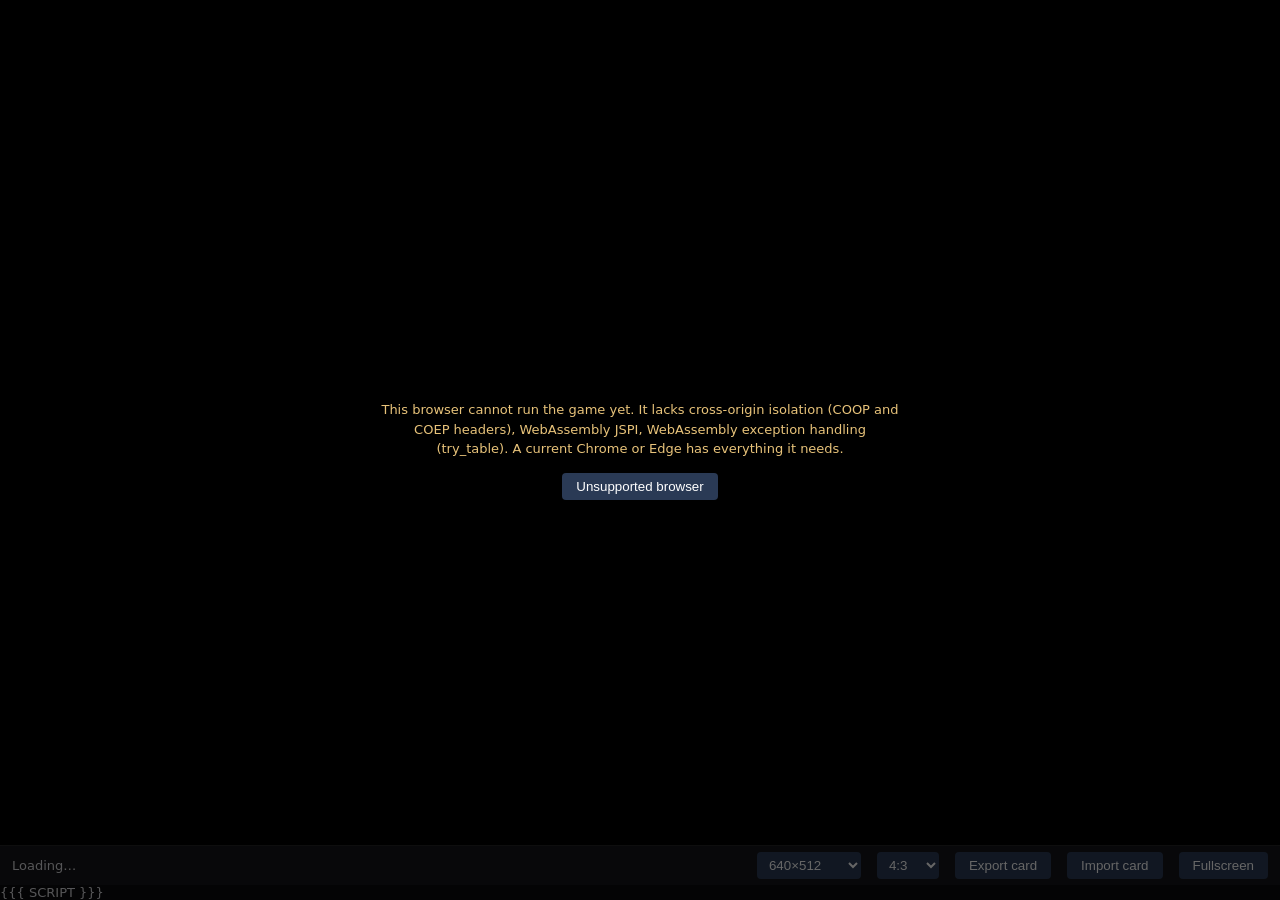
==== web/shell.html @ e66a5173 "Bring up Devil May Cry: gameplay, GPU/VU AOT speed, web build, tooling Runtime fixes found while por" ====
<!doctype html>
<html lang="en">
<head>
<meta charset="utf-8">
<meta name="viewport" content="width=device-width, initial-scale=1, maximum-scale=1, user-scalable=no, viewport-fit=cover">
<title>ps2-web-recomp</title>
<style>
  :root { color-scheme: dark; }
  html, body { margin: 0; height: 100%; background: #0b0b0d; color: #d8d8dc; font: 13px system-ui, sans-serif; }
  body { display: flex; flex-direction: column; }
  #stage { flex: 1; display: flex; align-items: center; justify-content: center; min-height: 0; }
  canvas { width: 100%; height: 100%; display: block; background: #000; }
  #bar { display: flex; gap: 16px; align-items: center; padding: 6px 12px; background: #141418; border-top: 1px solid #222; }
  #status { flex: 1; white-space: nowrap; overflow: hidden; text-overflow: ellipsis; }
  #stats { font-variant-numeric: tabular-nums; color: #9ad; }
  select { background: #2a3a55; color: #fff; border: 0; padding: 5px 8px; border-radius: 4px; }
  button { background: #2a3a55; color: #fff; border: 0; padding: 6px 14px; border-radius: 4px; cursor: pointer; }
  #overlay { position: fixed; inset: 0; display: flex; align-items: center; justify-content: center; background: rgba(0,0,0,.6); padding: 16px; }
  #panel { display: flex; flex-direction: column; align-items: center; gap: 14px; max-width: 520px; text-align: center; }
  #help { margin: 0; line-height: 1.5; color: #e8c37a; }
  .controls { display: none; }
  body.touch { overscroll-behavior: none; touch-action: none; -webkit-user-select: none; user-select: none; }
  body.touch #stage { flex: none; width: 100%; aspect-ratio: 4 / 3; max-height: 60vh; }
  body.touch.wide #stage { aspect-ratio: 16 / 9; }
  body.touch .controls {
    flex: 1; display: grid; grid-template-columns: 1fr 1fr; grid-template-areas: "mid mid" "left right";
    gap: 10px 8px; align-content: center; padding: 8px 12px calc(8px + env(safe-area-inset-bottom));
    touch-action: none; -webkit-touch-callout: none; -webkit-tap-highlight-color: transparent;
    --ctl: #1d2433; --ctl-on: #4a6aa5; --ctl-line: #34405a; --ctl-text: #dfe6f3;
  }
  .cluster { display: flex; flex-direction: column; align-items: center; gap: 12px; }
  .cluster.left { grid-area: left; } .cluster.right { grid-area: right; }
  .cluster.mid { grid-area: mid; flex-direction: row; gap: 10px; justify-self: center; }
  .shoulders { display: flex; gap: 8px; width: 100%; max-width: 160px; }
  .ctl {
    display: flex; align-items: center; justify-content: center; color: var(--ctl-text);
    background: var(--ctl); border: 1px solid var(--ctl-line); font-weight: 600;
  }
  .ctl.on, .dpad span.on { background: var(--ctl-on); }
  .shoulder { flex: 1; height: 38px; border-radius: 12px 12px 6px 6px; }
  .small { padding: 0 12px; height: 30px; border-radius: 15px; font-size: 12px; font-weight: 500; }
  .face { display: grid; grid-template-columns: repeat(3, 50px); grid-template-rows: repeat(3, 50px); }
  .face .ctl { border-radius: 50%; font-size: 20px; }
  .face .tri { grid-area: 1 / 2; } .face .sq { grid-area: 2 / 1; }
  .face .ci { grid-area: 2 / 3; } .face .cr { grid-area: 3 / 2; }
  .dpad { width: 120px; height: 120px; display: grid; grid-template-columns: repeat(3, 40px); grid-template-rows: repeat(3, 40px); }
  .dpad span {
    display: flex; align-items: center; justify-content: center; font-size: 14px;
    color: var(--ctl-text); background: var(--ctl); border: 1px solid var(--ctl-line);
  }
  .dpad .up { grid-area: 1 / 2; border-radius: 8px 8px 0 0; } .dpad .down { grid-area: 3 / 2; border-radius: 0 0 8px 8px; }
  .dpad .left { grid-area: 2 / 1; border-radius: 8px 0 0 8px; } .dpad .right { grid-area: 2 / 3; border-radius: 0 8px 8px 0; }
  .dpad .hub { grid-area: 2 / 2; }
  .stick { position: relative; width: 120px; height: 120px; border-radius: 50%; background: var(--ctl); border: 1px solid var(--ctl-line); }
  .knob {
    position: absolute; left: 50%; top: 50%; width: 52px; height: 52px; margin: -26px 0 0 -26px;
    border-radius: 50%; background: var(--ctl-on); border: 1px solid var(--ctl-line);
  }
  body.touch.hide-controls .controls { display: none; }
  #exit-fullscreen {
    display: none; position: fixed; z-index: 3; top: calc(8px + env(safe-area-inset-top)); right: calc(8px + env(safe-area-inset-right));
    padding: 4px 10px; font-size: 12px; background: rgba(255, 255, 255, 0.15); opacity: 0.4;
  }
  #exit-fullscreen:hover { opacity: 0.9; }
  body.fullscreen { background: #000; }
  body.fullscreen #bar { display: none; }
  body.fullscreen #exit-fullscreen { display: block; }
  @media (orientation: landscape) {
    body.touch #stage { flex: 1; aspect-ratio: auto; max-height: none; }
    body.touch .controls { position: fixed; inset: 0; display: block; padding: 0; pointer-events: none; z-index: 1;
      --ctl: rgba(255, 255, 255, 0.12); --ctl-on: rgba(255, 255, 255, 0.45); --ctl-line: rgba(255, 255, 255, 0.28); --ctl-text: #fff; }
    body.touch .cluster { position: absolute; top: 8px; bottom: 40px; justify-content: space-between; pointer-events: auto; opacity: 0.75; }
    body.touch .cluster.left { left: calc(10px + env(safe-area-inset-left)); }
    body.touch .cluster.right { right: calc(10px + env(safe-area-inset-right)); }
    body.touch .cluster.mid { top: auto; bottom: 40px; left: 50%; transform: translateX(-50%); }
    body.touch .dpad { width: 105px; height: 105px; grid-template-columns: repeat(3, 35px); grid-template-rows: repeat(3, 35px); }
    body.touch .stick { width: 105px; height: 105px; }
    body.touch .face { grid-template-columns: repeat(3, 44px); grid-template-rows: repeat(3, 44px); }
    body.fullscreen.touch .cluster { bottom: calc(8px + env(safe-area-inset-bottom)); }
    body.fullscreen.touch .cluster.mid { bottom: calc(8px + env(safe-area-inset-bottom)); }
  }
</style>
</head>
<body>
<div id="stage"><canvas id="canvas" tabindex="0"></canvas></div>
<div id="touch" class="controls" aria-hidden="true">
  <div class="cluster left">
    <div class="shoulders"><div class="ctl shoulder" data-btn="256">L2</div><div class="ctl shoulder" data-btn="1024">L1</div></div>
    <div class="dpad" data-dpad>
      <span class="up" data-dir="16">▲</span><span class="left" data-dir="128">◀</span><span class="hub"></span>
      <span class="right" data-dir="32">▶</span><span class="down" data-dir="64">▼</span>
    </div>
    <div class="stick" data-stick><div class="knob" id="knob"></div></div>
  </div>
  <div class="cluster mid">
    <div class="ctl small" data-btn="1">Select</div>
    <div class="ctl small" data-btn="8">Start</div>
  </div>
  <div class="cluster right">
    <div class="shoulders"><div class="ctl shoulder" data-btn="2048">R1</div><div class="ctl shoulder" data-btn="512">R2</div></div>
    <div class="face">
      <div class="ctl tri" data-btn="4096">△</div>
      <div class="ctl sq" data-btn="32768">□</div>
      <div class="ctl ci" data-btn="8192">○</div>
      <div class="ctl cr" data-btn="16384">✕</div>
    </div>
  </div>
</div>
<div id="bar"><span id="status">Loading…</span><span id="stats"></span>
  <select id="scale" aria-label="Resolution" title="Internal resolution, the page reloads to apply it">
    <option value="1">640×512</option>
    <option value="2">1280×1024</option>
    <option value="3">1920×1536</option>
  </select>
  <select id="aspect" aria-label="Aspect ratio" title="Screen shape the game is told about, the page reloads to apply it">
    <option value="4:3">4:3</option>
    <option value="16:9">16:9</option>
  </select>
  <button id="controls-toggle" type="button" hidden>Hide controls</button>
  <button id="export-card" type="button" title="Download the memory card in slot 1 as a .ps2 file">Export card</button>
  <button id="import-card" type="button" title="Put a .ps2 memory card file in slot 1">Import card</button>
  <input id="import-file" type="file" accept=".ps2" hidden>
  <button id="fullscreen" type="button" title="Fullscreen (F or double click)">Fullscreen</button></div>
<button id="exit-fullscreen" type="button">Exit fullscreen</button>
<div id="overlay"><div id="panel"><p id="help" hidden></p><button id="start" disabled>Loading…</button></div></div>
<script>
const statusEl = document.getElementById('status');
const CARD_DIR = '/memcard', CARD_FILE = '/memcard/Mcd001.ps2', CARD_BYTES = 8650752;
let noteTimer = 0, noteRestore = '';
function note(text) {
  if (!noteTimer) noteRestore = statusEl.textContent;
  clearTimeout(noteTimer);
  statusEl.textContent = text;
  noteTimer = setTimeout(() => {
    statusEl.textContent = noteRestore;
    noteTimer = 0;
  }, 5000);
}
let cardTimer = 0;
function storeCard(then) {
  clearTimeout(cardTimer);
  cardTimer = setTimeout(() => {
    try {
      FS.syncfs(false, (err) => {
        if (err) console.warn('memory card: could not write browser storage', err);
        if (then) then();
      });
    } catch (e) {
      if (then) then();
    }
  }, 300);
}
document.getElementById('export-card').addEventListener('click', () => {
  let data = null;
  try { data = FS.readFile(CARD_FILE); } catch (e) {}
  if (!data) {
    note('Nothing saved on the memory card yet');
    return;
  }
  const link = document.createElement('a');
  link.href = URL.createObjectURL(new Blob([data], { type: 'application/octet-stream' }));
  link.download = 'Mcd001.ps2';
  link.click();
  setTimeout(() => URL.revokeObjectURL(link.href), 10000);
});
const importInput = document.getElementById('import-file');
document.getElementById('import-card').addEventListener('click', () => importInput.click());
importInput.addEventListener('change', async () => {
  const file = importInput.files[0];
  importInput.value = '';
  if (!file) return;
  if (file.size !== CARD_BYTES) {
    note('That is not an 8 MB PS2 memory card image (' + CARD_BYTES + ' bytes)');
    return;
  }
  const data = new Uint8Array(await file.arrayBuffer());
  if (new TextDecoder().decode(data.subarray(0, 28)) !== 'Sony PS2 Memory Card Format ') {
    note('That file is not a formatted PS2 memory card');
    return;
  }
  if (!confirm('Replace the memory card in slot 1 with ' + file.name + '? The page reloads to use it.')) return;
  try {
    FS.writeFile(CARD_FILE, data);
  } catch (e) {
    note('Import failed: ' + e.message);
    return;
  }
  storeCard(() => location.reload());
});
const statsEl = document.getElementById('stats');
const canvas = document.getElementById('canvas');
const params = new URLSearchParams(location.search);

function missingFeatures() {
  const header = [0, 97, 115, 109, 1, 0, 0, 0, 1, 4, 1, 96, 0, 0, 3, 2, 1, 0, 10];
  const accepts = (body) => {
    try {
      return WebAssembly.validate(new Uint8Array(header.concat([body.length + 2, 1, body.length], body)));
    } catch (e) {
      return false;
    }
  };
  const missing = [];
  if (!window.crossOriginIsolated) missing.push('cross-origin isolation (COOP and COEP headers)');
  if (typeof WebAssembly.Suspending !== 'function') missing.push('WebAssembly JSPI');
  if (!accepts([0, 0x1F, 0x40, 0, 0x0B, 0x0B])) missing.push('WebAssembly exception handling (try_table)');
  if (!accepts([0, 0x12, 0, 0x0B])) missing.push('WebAssembly tail calls');
  if (!accepts([0, 0xFD, 0x0C].concat(new Array(16).fill(0), [0x1A, 0x0B]))) missing.push('WebAssembly SIMD');
  return missing;
}
const missing = missingFeatures();

const touchRoot = document.getElementById('touch'), knob = document.getElementById('knob');
let touchPad = { buttons: 0, x: 0, y: 0, stick: false };
const fingers = new Map();
if (matchMedia('(pointer: coarse)').matches || params.has('touch')) document.body.classList.add('touch');
function circleOf(el) {
  const r = el.getBoundingClientRect();
  return { x: r.left + r.width / 2, y: r.top + r.height / 2, r: r.width / 2 };
}
function onTouch(e) {
  e.preventDefault();
  const seen = new Set();
  let buttons = 0, sx = 0, sy = 0, stick = false;
  for (const t of e.touches) {
    seen.add(t.identifier);
    let f = fingers.get(t.identifier);
    if (!f) {
      const start = document.elementFromPoint(t.clientX, t.clientY);
      const region = start && start.closest('[data-stick],[data-dpad]');
      f = region ? { kind: region.hasAttribute('data-stick') ? 'stick' : 'dpad', el: region } : { kind: 'button' };
      fingers.set(t.identifier, f);
    }
    if (f.kind === 'stick') {
      const c = circleOf(f.el);
      let dx = (t.clientX - c.x) / c.r, dy = (t.clientY - c.y) / c.r;
      const len = Math.hypot(dx, dy);
      if (len > 1) { dx /= len; dy /= len; }
      sx = dx; sy = dy; stick = true;
      knob.style.transform = 'translate(' + (dx * c.r * 0.6) + 'px,' + (dy * c.r * 0.6) + 'px)';
    } else if (f.kind === 'dpad') {
      const d = circleOf(f.el), ox = t.clientX - d.x, oy = t.clientY - d.y;
      if (Math.hypot(ox, oy) > d.r * 0.2) {
        const angle = Math.atan2(oy, ox) * 180 / Math.PI;
        if (angle > -67.5 && angle < 67.5) buttons |= 0x20;
        if (angle > 22.5 && angle < 157.5) buttons |= 0x40;
        if (angle > 112.5 || angle < -112.5) buttons |= 0x80;
        if (angle > -157.5 && angle < -22.5) buttons |= 0x10;
      }
    } else {
      const over = document.elementFromPoint(t.clientX, t.clientY);
      const button = over && over.closest('[data-btn]');
      if (button && touchRoot.contains(button)) buttons |= Number(button.dataset.btn);
    }
  }
  for (const id of [...fingers.keys()]) if (!seen.has(id)) fingers.delete(id);
  if (!stick) knob.style.transform = '';
  touchPad = { buttons, x: sx, y: sy, stick };
  touchRoot.querySelectorAll('[data-btn]').forEach((el) => el.classList.toggle('on', (buttons & Number(el.dataset.btn)) !== 0));
  touchRoot.querySelectorAll('[data-dir]').forEach((el) => el.classList.toggle('on', (buttons & Number(el.dataset.dir)) !== 0));
}
for (const type of ['touchstart', 'touchmove', 'touchend', 'touchcancel']) touchRoot.addEventListener(type, onTouch, { passive: false });

const scaleSelect = document.getElementById('scale');
let scale = params.get('PS2_SCALE');
if (!scale) {
  try { scale = localStorage.getItem('ps2web-scale'); } catch (e) {}
}
scale = ['1', '2', '3'].includes(scale) ? scale : '1';
scaleSelect.value = scale;
scaleSelect.addEventListener('change', () => {
  try { localStorage.setItem('ps2web-scale', scaleSelect.value); } catch (e) {}
  const url = new URL(location.href);
  url.searchParams.delete('PS2_SCALE');
  location.href = url.href;
});

const aspectSelect = document.getElementById('aspect');
let aspect = params.get('aspect');
if (!aspect) {
  try { aspect = localStorage.getItem('ps2web-aspect'); } catch (e) {}
}
aspect = aspect === '16:9' ? '16:9' : '4:3';
aspectSelect.value = aspect;
document.body.classList.toggle('wide', aspect === '16:9');
aspectSelect.addEventListener('change', () => {
  try { localStorage.setItem('ps2web-aspect', aspectSelect.value); } catch (e) {}
  const url = new URL(location.href);
  url.searchParams.delete('aspect');
  location.href = url.href;
});

const controlsButton = document.getElementById('controls-toggle');
let hideControls = false;
try { hideControls = localStorage.getItem('ps2web-hide-controls') === '1'; } catch (e) {}
function updateControls() {
  const touch = document.body.classList.contains('touch');
  document.body.classList.toggle('hide-controls', hideControls);
  controlsButton.hidden = !touch;
  controlsButton.textContent = hideControls ? 'Show controls' : 'Hide controls';
  fitCanvas();
}
controlsButton.addEventListener('click', () => {
  hideControls = !hideControls;
  try { localStorage.setItem('ps2web-hide-controls', hideControls ? '1' : '0'); } catch (e) {}
  updateControls();
});

function fitCanvas() {
  const ratio = Math.min(window.devicePixelRatio || 1, 2);
  const width = Math.max(1, Math.round(canvas.clientWidth * ratio));
  const height = Math.max(1, Math.round(canvas.clientHeight * ratio));
  if (canvas.width !== width || canvas.height !== height) {
    canvas.width = width;
    canvas.height = height;
    if (Module.running && Module._ps2web_resize) Module._ps2web_resize(width, height);
  }
}
window.addEventListener('resize', fitCanvas);

const fullscreenButton = document.getElementById('fullscreen');
const root = document.documentElement;
const requestFullscreen = root.requestFullscreen || root.webkitRequestFullscreen;
const exitFullscreen = document.exitFullscreen || document.webkitExitFullscreen;
const nativeFullscreen = () => document.fullscreenElement || document.webkitFullscreenElement;
let fullscreen = false;
function setFullscreen(on) {
  fullscreen = on;
  document.body.classList.toggle('fullscreen', on);
  fullscreenButton.textContent = on ? 'Exit fullscreen' : 'Fullscreen';
  fitCanvas();
}
function toggleFullscreen() {
  if (fullscreen) {
    if (nativeFullscreen() && exitFullscreen) exitFullscreen.call(document);
    setFullscreen(false);
    return;
  }
  setFullscreen(true);
  if (!requestFullscreen) return;
  const result = requestFullscreen.call(root, { navigationUI: 'hide' });
  if (result && result.then) {
    result.then(() => {
      if (document.body.classList.contains('touch') && screen.orientation && screen.orientation.lock) screen.orientation.lock('landscape').catch(() => {});
    }).catch(() => {});
  }
}
function onFullscreenChange() {
  if (!nativeFullscreen() && fullscreen && requestFullscreen) setFullscreen(false);
  else fitCanvas();
}
document.addEventListener('fullscreenchange', onFullscreenChange);
document.addEventListener('webkitfullscreenchange', onFullscreenChange);
fullscreenButton.addEventListener('click', toggleFullscreen);
document.getElementById('exit-fullscreen').addEventListener('click', toggleFullscreen);
canvas.addEventListener('dblclick', toggleFullscreen);
window.addEventListener('keydown', (e) => {
  if (e.code !== 'KeyF' || e.repeat || e.target.tagName === 'SELECT') return;
  e.preventDefault();
  toggleFullscreen();
});

const workletSource = `
class Output extends AudioWorkletProcessor {
  constructor(options) {
    super();
    const { buffer, base } = options.processorOptions;
    this.ring = new Uint32Array(buffer, base, 4);
    this.capacity = this.ring[2];
    this.samples = new Int16Array(buffer, base + 16, this.capacity * 2);
    this.left = 0;
    this.right = 0;
  }
  process(inputs, outputs) {
    const left = outputs[0][0], right = outputs[0][1];
    const write = Atomics.load(this.ring, 0), mask = this.capacity - 1;
    let read = Atomics.load(this.ring, 1);
    for (let i = 0; i < left.length; ++i) {
      if (read !== write) {
        const at = (read & mask) * 2;
        this.left = this.samples[at] / 32768;
        this.right = this.samples[at + 1] / 32768;
        read = (read + 1) >>> 0;
      } else {
        this.left *= 0.995;
        this.right *= 0.995;
      }
      left[i] = this.left;
      right[i] = this.right;
    }
    Atomics.store(this.ring, 1, read);
    Atomics.store(this.ring, 3, 1);
    return true;
  }
}
registerProcessor('ps2-output', Output);`;

let audio = null, node = null;
async function startAudio() {
  audio = new AudioContext({ sampleRate: 48000, latencyHint: 'interactive' });
  await audio.audioWorklet.addModule(URL.createObjectURL(new Blob([workletSource], { type: 'application/javascript' })));
  node = new AudioWorkletNode(audio, 'ps2-output', {
    outputChannelCount: [2],
    processorOptions: { buffer: Module.HEAPU8.buffer, base: Module._ps2web_audio_ring() },
  });
  node.connect(audio.destination);
}

const keys = new Set();
const keyMap = { ArrowUp: 4, ArrowRight: 5, ArrowDown: 6, ArrowLeft: 7, KeyZ: 14, KeyX: 13, KeyA: 15, KeyS: 12,
                 KeyQ: 10, KeyW: 11, Digit1: 8, Digit2: 9, Enter: 3, Backspace: 0 };
// the left stick from the keyboard: each code pushes the stick one way
const stickMap = { ArrowUp: 'up', ArrowDown: 'down', ArrowLeft: 'left', ArrowRight: 'right', KeyI: 'up', KeyK: 'down', KeyJ: 'left', KeyL: 'right',
                   KeyT: 'rup', KeyG: 'rdown', KeyF: 'rleft', KeyH: 'rright' };
// ?keys=circle:X,K;lup:Up,I replaces the keys of the inputs it names (the launcher writes it from controls.txt)
if (params.get('keys')) {
  const buttonBits = { select: 0, l3: 1, r3: 2, start: 3, up: 4, right: 5, down: 6, left: 7, l2: 8, r2: 9, l1: 10, r1: 11, triangle: 12, circle: 13, cross: 14, square: 15 };
  const stickDirs = { lup: 'up', ldown: 'down', lleft: 'left', lright: 'right', rup: 'rup', rdown: 'rdown', rleft: 'rleft', rright: 'rright' };
  const special = { Up: 'ArrowUp', Down: 'ArrowDown', Left: 'ArrowLeft', Right: 'ArrowRight', Enter: 'Enter', Return: 'Enter', Backspace: 'Backspace',
                    Space: 'Space', Tab: 'Tab', Escape: 'Escape', LShift: 'ShiftLeft', RShift: 'ShiftRight', LCtrl: 'ControlLeft', RCtrl: 'ControlRight', LAlt: 'AltLeft' };
  const code = (name) => special[name] || (/^[A-Za-z]$/.test(name) ? 'Key' + name.toUpperCase() : /^[0-9]$/.test(name) ? 'Digit' + name : null);
  for (const entry of params.get('keys').split(';')) {
    const [input, list = ''] = entry.split(':');
    const codes = list.split(',').map((k) => code(k.trim())).filter(Boolean);
    if (input in buttonBits) {
      for (const k of Object.keys(keyMap)) if (keyMap[k] === buttonBits[input]) delete keyMap[k];
      for (const c of codes) keyMap[c] = buttonBits[input];
    } else if (input in stickDirs) {
      for (const k of Object.keys(stickMap)) if (stickMap[k] === stickDirs[input]) delete stickMap[k];
      for (const c of codes) stickMap[c] = stickDirs[input];
    }
  }
}
window.addEventListener('keydown', (e) => { if (e.code in keyMap || e.code in stickMap) { keys.add(e.code); e.preventDefault(); } });
window.addEventListener('keyup', (e) => { keys.delete(e.code); });
const padButtons = [[0, 14], [1, 13], [2, 15], [3, 12], [4, 10], [5, 11], [6, 8], [7, 9], [8, 0], [9, 3], [10, 1], [11, 2],
                    [12, 4], [13, 6], [14, 7], [15, 5]];
const axis = (v) => Math.max(0, Math.min(255, Math.round((v + 1) * 127.5)));
// the keyboard and touch controls are player 1 along with the first gamepad, a second gamepad is player 2
const players = [0, 1].map(() => ({ plugged: false, pad: -1, pressure: '', strong: 0, weak: 0, rumbleAt: 0 }));
const motorStrength = (v) => v < 16 ? 0 : Math.sqrt(v / 255);
function pollPlayer(port, gamepad, own) {
  const player = players[port];
  const plugged = port === 0 || !!gamepad;
  if (plugged !== player.plugged) {
    player.plugged = plugged;
    Module._ps2web_pad_connected(port, plugged ? 1 : 0);
  }
  if (!plugged) return;
  let buttons = 0, lx = 128, ly = 128, rx = 128, ry = 128;
  const pressure = new Array(16).fill(255);
  if (own) {
    buttons |= touchPad.buttons;
    for (const k of keys) if (k in keyMap) buttons |= 1 << keyMap[k];
    // the arrows are the D-pad and the left stick at once, like the native window: many games only move with the stick
    for (const k of keys) {
      const dir = stickMap[k];
      if (dir === 'left') lx = 0;
      else if (dir === 'right') lx = 255;
      else if (dir === 'up') ly = 0;
      else if (dir === 'down') ly = 255;
      else if (dir === 'rleft') rx = 0;
      else if (dir === 'rright') rx = 255;
      else if (dir === 'rup') ry = 0;
      else if (dir === 'rdown') ry = 255;
    }
    if (touchPad.stick) {
      lx = axis(touchPad.x);
      ly = axis(touchPad.y);
    }
  }
  const full = buttons;
  if (gamepad) {
    for (const [index, bit] of padButtons) {
      const b = gamepad.buttons[index];
      if (!b || !(b.pressed || b.value > 0.05)) continue;
      buttons |= 1 << bit;
      if (!(full & (1 << bit))) pressure[bit] = Math.max(1, Math.round((b.value > 0 ? b.value : 1) * 255));
    }
    if (gamepad.axes.length >= 4) {
      if (lx === 128) lx = axis(gamepad.axes[0]);
      if (ly === 128) ly = axis(gamepad.axes[1]);
      if (rx === 128) rx = axis(gamepad.axes[2]);
      if (ry === 128) ry = axis(gamepad.axes[3]);
    }
  }
  const state = buttons + lx * 65536 + ly * 16777216 + rx * 4294967296 + ry * 1099511627776;
  if (state !== player.pad) {
    player.pad = state;
    Module._ps2web_pad(port, buttons, lx, ly, rx, ry);
  }
  const packed = [0, 1, 2, 3].map((i) => pressure[i * 4] | (pressure[i * 4 + 1] << 8) | (pressure[i * 4 + 2] << 16) | (pressure[i * 4 + 3] << 24));
  if (packed.join() !== player.pressure) {
    player.pressure = packed.join();
    Module._ps2web_pressure(port, packed[0], packed[1], packed[2], packed[3]);
  }
  const rumble = Module._ps2web_rumble(port), now = performance.now();
  const strong = motorStrength(rumble >> 8), weak = rumble & 1;
  const actuator = gamepad && gamepad.vibrationActuator;
  if (actuator && (Math.abs(strong - player.strong) > 0.08 || weak !== player.weak || ((strong || weak) && now - player.rumbleAt > 100))) {
    player.strong = strong;
    player.weak = weak;
    player.rumbleAt = now;
    const done = strong || weak ? actuator.playEffect('dual-rumble', { duration: 200, weakMagnitude: weak, strongMagnitude: strong }) : actuator.reset();
    if (done && done.catch) done.catch(() => {});
  }
}
function pollInput() {
  const pads = [...(navigator.getGamepads ? navigator.getGamepads() : [])].filter((pad) => pad);
  pollPlayer(0, pads[0] || null, true);
  pollPlayer(1, pads[1] || null, false);
}

// some browsers cannot show a canvas drawn by another GPU (hybrid laptops on Linux), so each adapter draws a few test frames first
async function canPresent(power) {
  const adapter = await navigator.gpu.requestAdapter({ powerPreference: power });
  if (!adapter) return null;
  const device = await adapter.requestDevice();
  let failed = false;
  device.lost.then((info) => {
    if (info.reason === 'destroyed') return;
    failed = true;
    console.warn('[gpu check] ' + power + ' device lost: ' + info.message);
  });
  device.onuncapturederror = (e) => {
    failed = true;
    console.warn('[gpu check] ' + power + ': ' + e.error.message);
  };
  const probe = document.createElement('canvas');
  probe.width = probe.height = 64;
  probe.style.cssText = 'position:fixed;left:0;top:0;width:2px;height:2px;opacity:0.01;pointer-events:none';
  document.body.appendChild(probe);
  try {
    const context = probe.getContext('webgpu');
    context.configure({ device, format: navigator.gpu.getPreferredCanvasFormat(), alphaMode: 'opaque' });
    for (let i = 0; i < 3 && !failed; ++i) {
      const encoder = device.createCommandEncoder();
      encoder.beginRenderPass({ colorAttachments: [{ view: context.getCurrentTexture().createView(), loadOp: 'clear', storeOp: 'store', clearValue: [0, 0, 0, 1] }] }).end();
      device.queue.submit([encoder.finish()]);
      await new Promise((resolve) => requestAnimationFrame(resolve));
      await device.queue.onSubmittedWorkDone();
    }
  } catch (e) {
    failed = true;
    console.warn('[gpu check] ' + power + ': ' + e);
  }
  probe.remove();
  const name = [adapter.info.vendor, adapter.info.architecture].filter(Boolean).join(' ') || power;
  device.destroy();
  return failed ? null : name;
}

function webgpuHelp(onCpu) {
  const firefox = navigator.userAgent.includes('Firefox/');
  const linux = navigator.userAgent.includes('Linux') && !navigator.userAgent.includes('Android');
  if (firefox) return 'WebGPU is turned off in this Firefox, so the game runs on the slow software renderer. Set dom.webgpu.enabled to true in about:config and reload.';
  if (linux && onCpu) return 'WebGPU runs on the CPU here, so the game is slow. Turn on chrome://flags/#enable-vulkan as well, then restart the browser.';
  if (linux) return 'WebGPU is turned off in this browser, so the game runs on the slow software renderer. Turn on chrome://flags/#enable-unsafe-webgpu and chrome://flags/#enable-vulkan, then restart the browser.';
  return 'This browser has no WebGPU, so the game runs on the slow software renderer. A current Chrome, Edge or Safari is much faster.';
}

async function chooseGpu() {
  if (!navigator.gpu) {
    Module.gpuHelp = webgpuHelp(false);
    Module.ENV.PS2_GS = 'soft';
    return 'WebGPU unavailable, software renderer';
  }
  const adapter = await navigator.gpu.requestAdapter({ powerPreference: 'high-performance' });
  if (!adapter) {
    Module.gpuHelp = webgpuHelp(false);
    Module.ENV.PS2_GS = 'soft';
    return 'WebGPU has no adapter, software renderer';
  }
  if (adapter.info.isFallbackAdapter || adapter.info.architecture === 'swiftshader') Module.gpuHelp = webgpuHelp(true);
  if (navigator.userAgent.includes('Firefox/')) {
    Module.presentCopy = true;
    return 'Firefox, frames copied to the page';
  }
  const forced = params.get('gpu');
  if (forced !== 'low') {
    const name = await canPresent('high-performance');
    if (name) return 'GPU ' + name;
  }
  const name = await canPresent('low-power');
  if (name) {
    Module.ENV.PS2_GPU_LOW_POWER = '1';
    return 'GPU ' + name;
  }
  Module.presentCopy = true;
  return 'GPU cannot draw to the page, copying frames';
}

let frames = 0, last = performance.now(), lastGpu = 0, lastEmuIdle = 0, lastRenderIdle = 0, lastVuIdle = 0, lastInterpreted = 0;
let shown = 0, fresh = false;
const countShown = () => {
  if (fresh) ++shown;
  fresh = false;
  requestAnimationFrame(countShown);
};
requestAnimationFrame(countShown);
var Module = {
  canvas,
  arguments: ['/game/core.elf'].concat(params.has('arg') ? ['--arg', params.get('arg')] : [], aspect === '16:9' ? ['--widescreen'] : [], params.getAll('press').flatMap((p) => p.split(',').flatMap((x) => ['--press', x]))),
  discUrl: params.get('disc') || 'disc.iso',
  stateUrl: params.get('state'),
  traceDisc: params.has('tracedisc'),
  noSurface: params.has('nosurface'),
  noCard: params.has('nocard'),
  presentCopy: params.has('copy'),
  onHalt: (reason) => {
    clearTimeout(noteTimer);
    noteTimer = 0;
    statusEl.textContent = 'Halted: ' + reason;
    statusEl.style.color = '#f66';
  },
  print: (text) => console.log(text),
  printErr: (text) => console.log(text),
  setStatus: (text) => {
    if (!text || Module.gpuInfo) return;
    const progress = text.match(/^Downloading data\.\.\. \((\d+)\/\d+\)/);
    statusEl.textContent = progress ? 'Downloading game data, ' + (Number(progress[1]) / 1048576).toFixed(1) + ' MB unpacked' : text;
  },
  onRuntimeInitialized: () => {
    const start = document.getElementById('start');
    if (missing.length) return;
    start.disabled = false;
    start.textContent = 'Start';
  },
  preRun: [() => {
    if (!Module.noCard) {
      try {
        FS.mkdir(CARD_DIR);
        FS.mount(IDBFS, {}, CARD_DIR);
        Module.addRunDependency('card');
        FS.syncfs(true, (err) => {
          if (err) console.warn('memory card: could not read browser storage', err);
          Module.removeRunDependency('card');
        });
      } catch (e) {
        console.warn('memory card: browser storage is not available', e);
      }
    }
    for (const [key, value] of params) if (key.startsWith('PS2_')) Module.ENV[key] = value;
    Module.ENV.PS2_SCALE = scale;
    Module.addRunDependency('disc');
    Promise.all([fetch(Module.discUrl, { method: 'HEAD' }), chooseGpu().catch((e) => 'GPU check failed: ' + e)]).then(([r, gpu]) => {
      Module.discSize = Number(r.headers.get('content-length')) || 0;
      Module.gpuInfo = gpu;
      if (Module.gpuHelp && !missing.length) {
        const help = document.getElementById('help');
        help.textContent = Module.gpuHelp;
        help.hidden = false;
      }
      statusEl.textContent = (Module.discSize ? 'Disc ' + (Module.discSize / 1073741824).toFixed(2) + ' GB' : 'No disc image at ' + Module.discUrl) + ', ' + gpu;
      Module.removeRunDependency('disc');
    });
  }],
  audioQueuedMs: () => Module._ps2web_audio_queued_ms(),
  ps2CardSaved: () => storeCard(),
  onFrame: () => {
    pollInput();
    ++frames;
    fresh = true;
    const now = performance.now();
    if (now - last >= 1000) {
      const gpu = Module._ps2web_gpu_ms();
      const memory = (Module.HEAPU8.length / 1048576).toFixed(0);
      const emuIdle = Module._ps2web_idle_ms(0), renderIdle = Module._ps2web_idle_ms(1), vuIdle = Module._ps2web_idle_ms(2), span = now - last;
      const interpreted = Module._ps2web_vu_interpreted();
      statsEl.textContent = 'frame ' + Module._ps2web_frames() + '   ' + (frames * 1000 / span).toFixed(1) + ' fps (' + (shown * 1000 / span).toFixed(0) + ' on screen)   GPU ' + ((gpu - lastGpu) / span * 100).toFixed(0) +
                            '%   idle emu ' + ((emuIdle - lastEmuIdle) / span * 100).toFixed(0) + '% vu ' + ((vuIdle - lastVuIdle) / span * 100).toFixed(0) +
                            '% gs ' + ((renderIdle - lastRenderIdle) / span * 100).toFixed(0) +
                            '%   heap ' + memory + ' MB   audio ' + Module.audioQueuedMs().toFixed(0) + ' ms' +
                            (interpreted > lastInterpreted ? '   vu1 interpreted ' + Math.round((interpreted - lastInterpreted) * 1000 / span) + '/s' : '');
      lastInterpreted = interpreted;
      lastEmuIdle = emuIdle;
      lastRenderIdle = renderIdle;
      lastVuIdle = vuIdle;
      lastGpu = gpu;
      frames = 0;
      shown = 0;
      last = now;
    }
  },
  noInitialRun: true,
};

updateControls();
if (missing.length) {
  const help = document.getElementById('help');
  help.textContent = 'This browser cannot run the game yet. It lacks ' + missing.join(', ') + '. A current Chrome or Edge has everything it needs.';
  help.hidden = false;
  document.getElementById('start').textContent = 'Unsupported browser';
}

document.getElementById('start').addEventListener('click', async () => {
  document.getElementById('overlay').remove();
  canvas.focus();
  fitCanvas();
  await startAudio();
  statusEl.textContent = 'Running, ' + Module.gpuInfo;
  Module.running = true;
  Module.callMain(Module.arguments);
});
</script>
{{{ SCRIPT }}}
</body>
</html>
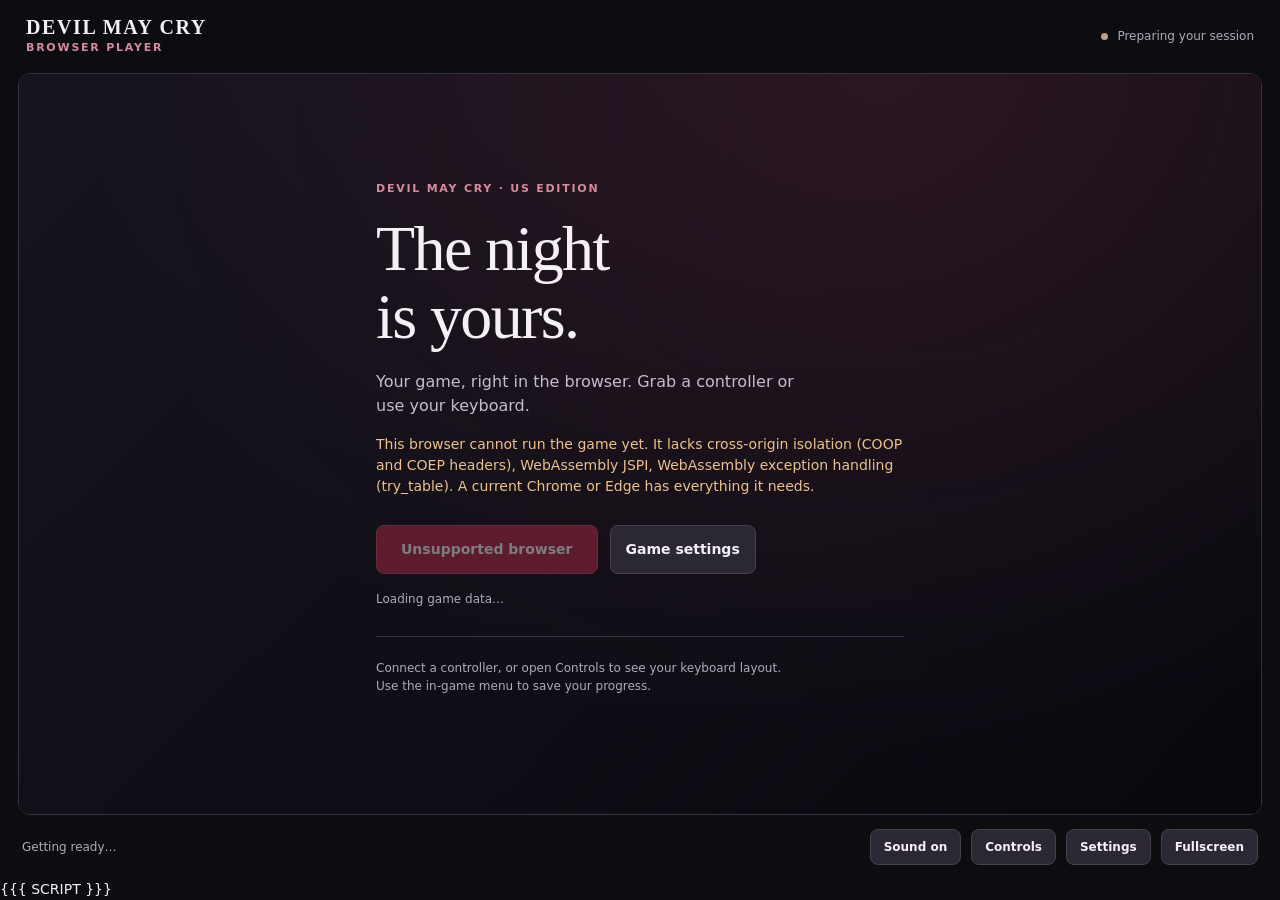
==== commit 1aa0a94a: "Stabilize native sessions and audio; redesign launcher and browser player" ====
--- a/web/shell.html
+++ b/web/shell.html
@@ -2,25 +2,81 @@
 <html lang="en">
 <head>
 <meta charset="utf-8">
-<meta name="viewport" content="width=device-width, initial-scale=1, maximum-scale=1, user-scalable=no, viewport-fit=cover">
-<title>ps2-web-recomp</title>
+<meta name="viewport" content="width=device-width, initial-scale=1, viewport-fit=cover">
+<title>Devil May Cry — Browser Player</title>
 <style>
-  :root { color-scheme: dark; }
-  html, body { margin: 0; height: 100%; background: #0b0b0d; color: #d8d8dc; font: 13px system-ui, sans-serif; }
-  body { display: flex; flex-direction: column; }
-  #stage { flex: 1; display: flex; align-items: center; justify-content: center; min-height: 0; }
-  canvas { width: 100%; height: 100%; display: block; background: #000; }
-  #bar { display: flex; gap: 16px; align-items: center; padding: 6px 12px; background: #141418; border-top: 1px solid #222; }
-  #status { flex: 1; white-space: nowrap; overflow: hidden; text-overflow: ellipsis; }
-  #stats { font-variant-numeric: tabular-nums; color: #9ad; }
-  select { background: #2a3a55; color: #fff; border: 0; padding: 5px 8px; border-radius: 4px; }
-  button { background: #2a3a55; color: #fff; border: 0; padding: 6px 14px; border-radius: 4px; cursor: pointer; }
-  #overlay { position: fixed; inset: 0; display: flex; align-items: center; justify-content: center; background: rgba(0,0,0,.6); padding: 16px; }
-  #panel { display: flex; flex-direction: column; align-items: center; gap: 14px; max-width: 520px; text-align: center; }
-  #help { margin: 0; line-height: 1.5; color: #e8c37a; }
+  :root { color-scheme: dark; --bg: #15151b; --card: #202029; --line: #37333f; --muted: #b0aab9; --accent: #b72c48; }
+  * { box-sizing: border-box; }
+  [hidden] { display: none !important; }
+  html, body { margin: 0; height: 100%; background: #0c0c11; color: #f4f0f6; font: 14px/1.5 system-ui, sans-serif; }
+  body { display: flex; flex-direction: column; height: 100dvh; overflow: hidden; }
+  button, select, input { font: inherit; }
+  button, select { color: inherit; background: #2b2833; border: 1px solid #47404f; padding: 9px 15px; border-radius: 8px; }
+  button { cursor: pointer; font-weight: 600; }
+  button:hover { background: #3b3343; border-color: #75657f; }
+  button:disabled { opacity: .45; cursor: default; }
+  :focus-visible { outline: 2px solid #e2a6b6; outline-offset: 4px; }
+  .primary { background: var(--accent); border-color: #d14a65; color: #fff; }
+  .primary:hover { background: #d03655; }
+  .muted { color: var(--muted); }
+  #chrome { display: flex; align-items: center; justify-content: space-between; gap: 16px; padding: 16px 26px; }
+  .brand { font: 600 20px Georgia, serif; letter-spacing: .08em; }
+  .eyebrow { color: #d58b9d; font-size: 11px; font-weight: 700; text-transform: uppercase; letter-spacing: .16em; }
+  #session-state { display: inline-flex; align-items: center; gap: 9px; color: var(--muted); font-size: 12px; }
+  #session-state::before { content: ''; width: 7px; height: 7px; border-radius: 50%; background: #baa084; }
+  body.running #session-state::before { background: #98c7a4; }
+  #stage { flex: 1; position: relative; display: flex; align-items: center; justify-content: center; min-height: 0; margin: 0 18px; border: 1px solid var(--line); border-radius: 12px; overflow: hidden; background: #000; }
+  canvas { width: 100%; height: 100%; display: block; background: #000; touch-action: none; }
+  #bar { display: flex; flex-wrap: wrap; gap: 10px; align-items: center; padding: 14px 22px; }
+  #status { flex: 1; min-width: 100px; color: var(--muted); font-size: 12px; }
+  #fps { color: #d8cfdc; font-size: 12px; font-variant-numeric: tabular-nums; }
+  #bar button { font-size: 12px; padding: 8px 13px; }
+  #overlay { position: absolute; z-index: 2; inset: 0; display: grid; place-items: center; padding: 24px; overflow: auto; background: radial-gradient(ellipse at 70% 0%, #63253955, transparent 65%), linear-gradient(135deg, #16141e, #08090f); }
+  #panel { max-width: 600px; width: 100%; text-align: left; padding: clamp(4px, 4vw, 36px); }
+  #panel h1 { font: 500 clamp(36px, 6vw, 64px)/1.05 Georgia, serif; margin: 18px 0 20px; letter-spacing: -.025em; }
+  #panel .intro { color: #c5bdcf; max-width: 440px; font-size: 16px; }
+  .start-actions { display: flex; flex-wrap: wrap; gap: 12px; margin-top: 28px; }
+  #start { min-width: 190px; padding: 13px 24px; }
+  #loading-status { margin: 16px 0 0; font-size: 12px; color: var(--muted); }
+  #help { margin: 14px 0; line-height: 1.5; color: #ecc18d; }
+  .start-tip { padding-top: 22px; margin-top: 28px; border-top: 1px solid var(--line); color: var(--muted); font-size: 12px; }
+  dialog { color: inherit; background: var(--bg); border: 1px solid #544553; border-radius: 16px; padding: 0; width: min(560px, calc(100vw - 28px)); max-height: 88dvh; overflow: auto; box-shadow: 0 24px 100px #000a; }
+  dialog::backdrop { background: #05050bb8; backdrop-filter: blur(5px); }
+  .dialog-head { display: flex; justify-content: space-between; align-items: center; padding: 22px 26px; border-bottom: 1px solid var(--line); }
+  .dialog-head h2 { font: 500 24px Georgia, serif; margin: 0; }
+  .close { padding: 3px 11px; font-size: 23px; background: transparent; border-color: transparent; }
+  .dialog-body { padding: 0 26px 24px; }
+  .dialog-body h3 { font-size: 13px; margin: 24px 0 12px; }
+  .setting { display: flex; align-items: center; justify-content: space-between; gap: 18px; margin: 14px 0; }
+  .setting select { min-width: 205px; max-width: 65%; }
+  .setting input[type=range] { width: min(230px, 60%); accent-color: #dc6a83; }
+  .setting output { margin-left: 6px; font-variant-numeric: tabular-nums; }
+  .small-note { color: var(--muted); font-size: 12px; }
+  .button-row { display: flex; flex-wrap: wrap; gap: 10px; }
+  .bindings { margin: 12px 0; display: grid; grid-template-columns: 1fr 1fr; gap: 14px 24px; }
+  .bindings div { border-bottom: 1px solid var(--line); padding-bottom: 10px; }
+  .bindings dt { color: var(--muted); font-size: 12px; }
+  .bindings dd { margin: 5px 0 0; font-weight: 600; }
+  #stats { margin-top: 12px; color: #b7adca; font: 11px/1.7 ui-monospace, monospace; overflow-wrap: anywhere; }
+  details { margin-top: 24px; border-top: 1px solid var(--line); padding-top: 14px; }
+  summary { cursor: pointer; font-size: 12px; color: var(--muted); }
+  #toast { position: fixed; z-index: 20; left: 50%; bottom: 88px; transform: translateX(-50%); width: max-content; max-width: calc(100vw - 32px); padding: 12px 20px; border: 1px solid #726070; border-radius: 10px; background: #302632; box-shadow: 0 8px 40px #0008; }
+  #fullscreen-tools { display: none; position: fixed; z-index: 3; right: 14px; top: 14px; gap: 8px; opacity: .5; }
+  #fullscreen-tools:hover, #fullscreen-tools:focus-within { opacity: 1; }
+  body.fullscreen #fullscreen-tools { display: flex; }
+  body.fullscreen #chrome { display: none; }
+  body.fullscreen #stage { margin: 0; border: 0; border-radius: 0; }
+  @media (max-width: 620px) {
+    #chrome { padding: 12px 16px; } .brand { font-size: 16px; }
+    #stage { margin: 0 8px; } #bar { padding: 10px; gap: 7px; }
+    #bar #status { flex-basis: 55%; } #bar button { flex: 1; padding: 10px 8px; }
+    #panel { padding: 4px; } .start-tip { margin-top: 18px; padding-top: 14px; }
+    .dialog-head { padding: 18px; } .dialog-body { padding: 0 18px 22px; }
+    .bindings { gap: 12px 16px; } .setting select { min-width: 160px; }
+  }
   .controls { display: none; }
-  body.touch { overscroll-behavior: none; touch-action: none; -webkit-user-select: none; user-select: none; }
-  body.touch #stage { flex: none; width: 100%; aspect-ratio: 4 / 3; max-height: 60vh; }
+  body.touch { overscroll-behavior: none; overflow-y: auto; -webkit-user-select: none; user-select: none; }
+  body.touch #stage { flex: none; width: auto; align-self: stretch; aspect-ratio: 4 / 3; max-height: 60vh; }
   body.touch.wide #stage { aspect-ratio: 16 / 9; }
   body.touch .controls {
     flex: 1; display: grid; grid-template-columns: 1fr 1fr; grid-template-areas: "mid mid" "left right";
@@ -57,14 +113,8 @@
     border-radius: 50%; background: var(--ctl-on); border: 1px solid var(--ctl-line);
   }
   body.touch.hide-controls .controls { display: none; }
-  #exit-fullscreen {
-    display: none; position: fixed; z-index: 3; top: calc(8px + env(safe-area-inset-top)); right: calc(8px + env(safe-area-inset-right));
-    padding: 4px 10px; font-size: 12px; background: rgba(255, 255, 255, 0.15); opacity: 0.4;
-  }
-  #exit-fullscreen:hover { opacity: 0.9; }
-  body.fullscreen { background: #000; }
+  body.fullscreen { background: #000; overflow: hidden; }
   body.fullscreen #bar { display: none; }
-  body.fullscreen #exit-fullscreen { display: block; }
   @media (orientation: landscape) {
     body.touch #stage { flex: 1; aspect-ratio: auto; max-height: none; }
     body.touch .controls { position: fixed; inset: 0; display: block; padding: 0; pointer-events: none; z-index: 1;
@@ -82,7 +132,18 @@
 </style>
 </head>
 <body>
-<div id="stage"><canvas id="canvas" tabindex="0"></canvas></div>
+<header id="chrome"><div><span class="brand">DEVIL MAY CRY</span><div class="eyebrow">Browser player</div></div><span id="session-state">Preparing your session</span></header>
+<main id="stage"><canvas id="canvas" tabindex="0" aria-label="Game screen"></canvas>
+  <div id="overlay"><div id="panel">
+    <div class="eyebrow">Devil May Cry · US edition</div>
+    <h1>The night<br>is yours.</h1>
+    <p class="intro" id="session-intro">Your game, right in the browser. Grab a controller or use your keyboard.</p>
+    <p id="help" hidden></p>
+    <div class="start-actions"><button id="start" class="primary" disabled>Preparing game…</button><button type="button" data-open="settings-dialog">Game settings</button></div>
+    <p id="loading-status" role="status">Loading game data…</p>
+    <p class="start-tip">Connect a controller, or open Controls to see your keyboard layout.<br>Use the in-game menu to save your progress.</p>
+  </div></div>
+</main>
 <div id="touch" class="controls" aria-hidden="true">
   <div class="cluster left">
     <div class="shoulders"><div class="ctl shoulder" data-btn="256">L2</div><div class="ctl shoulder" data-btn="1024">L1</div></div>
@@ -106,49 +167,99 @@
     </div>
   </div>
 </div>
-<div id="bar"><span id="status">Loading…</span><span id="stats"></span>
-  <select id="scale" aria-label="Resolution" title="Internal resolution, the page reloads to apply it">
-    <option value="1">640×512</option>
-    <option value="2">1280×1024</option>
-    <option value="3">1920×1536</option>
-  </select>
-  <select id="aspect" aria-label="Aspect ratio" title="Screen shape the game is told about, the page reloads to apply it">
-    <option value="4:3">4:3</option>
-    <option value="16:9">16:9</option>
-  </select>
+<footer id="bar"><span id="status" role="status">Getting ready…</span><span id="fps"></span>
+  <button id="mute" type="button" aria-pressed="false">Sound on</button>
+  <button id="controls-open" type="button" data-open="controls-dialog">Controls</button>
+  <button id="settings-open" type="button" data-open="settings-dialog">Settings</button>
   <button id="controls-toggle" type="button" hidden>Hide controls</button>
-  <button id="export-card" type="button" title="Download the memory card in slot 1 as a .ps2 file">Export card</button>
-  <button id="import-card" type="button" title="Put a .ps2 memory card file in slot 1">Import card</button>
-  <input id="import-file" type="file" accept=".ps2" hidden>
-  <button id="fullscreen" type="button" title="Fullscreen (F or double click)">Fullscreen</button></div>
-<button id="exit-fullscreen" type="button">Exit fullscreen</button>
-<div id="overlay"><div id="panel"><p id="help" hidden></p><button id="start" disabled>Loading…</button></div></div>
+  <button id="fullscreen" type="button" title="Fullscreen (Alt+Enter or double click)">Fullscreen</button>
+</footer>
+<div id="fullscreen-tools"><button type="button" data-open="settings-dialog">Settings</button><button id="exit-fullscreen" type="button">Exit fullscreen</button></div>
+<div id="toast" role="status" popover="manual" hidden></div>
+<dialog id="settings-dialog" aria-labelledby="settings-title">
+  <div class="dialog-head"><h2 id="settings-title">Game settings</h2><button class="close" type="button" data-close aria-label="Close settings">×</button></div>
+  <div class="dialog-body">
+    <p class="small-note live-note">The game keeps running while this panel is open.</p>
+    <h3>Sound</h3>
+    <label class="setting" for="volume"><span>Volume <output id="volume-value">100%</output></span><input id="volume" type="range" min="0" max="100" value="100"></label>
+    <h3>Picture</h3>
+    <label class="setting" for="scale"><span>Picture quality</span><select id="scale"><option value="1">1x · Original detail</option><option value="2">2x · Sharper</option><option value="3">3x · Sharpest</option></select></label>
+    <label class="setting" for="aspect"><span>Screen shape</span><select id="aspect"><option value="4:3">4:3 · Original</option><option value="16:9">16:9 · Stretched</option></select></label>
+    <p class="small-note">Try 1x if sound breaks up or the game slows down. Picture changes restart the session from its starting point; save in the game first.</p>
+    <button id="apply-display" type="button" disabled>Apply &amp; restart</button>
+    <h3>Memory card</h3>
+    <p id="card-status" class="small-note" aria-live="polite">Game saves stay in this browser. Export a backup to keep a separate copy.</p>
+    <div class="button-row"><button id="export-card" type="button" disabled>Export backup</button><button id="import-card" type="button" disabled>Import card</button></div>
+    <input id="import-file" type="file" accept=".ps2" hidden>
+    <details><summary>Performance details</summary><p id="device-name" class="small-note">Checking graphics…</p><div id="stats">No session running.</div></details>
+  </div>
+</dialog>
+<dialog id="controls-dialog" aria-labelledby="controls-title">
+  <div class="dialog-head"><h2 id="controls-title">Your controls</h2><button class="close" type="button" data-close aria-label="Close controls">×</button></div>
+  <div class="dialog-body">
+    <p class="small-note live-note">The game keeps running while this panel is open.</p>
+    <p id="controller-status" class="small-note">Keyboard ready. Connect a controller and press a button to use it.</p>
+    <h3>Keyboard</h3>
+    <dl class="bindings">
+      <div><dt>Move up</dt><dd data-binding="lup">↑ / I</dd></div><div><dt>Move down</dt><dd data-binding="ldown">↓ / K</dd></div>
+      <div><dt>Move left</dt><dd data-binding="lleft">← / J</dd></div><div><dt>Move right</dt><dd data-binding="lright">→ / L</dd></div>
+      <div><dt>Jump / action</dt><dd data-binding="triangle">S</dd></div><div><dt>Sword</dt><dd data-binding="circle">X</dd></div>
+      <div><dt>Shoot</dt><dd data-binding="square">A</dd></div><div><dt>Examine / confirm</dt><dd data-binding="cross">Z</dd></div>
+      <div><dt>Aim / lock on</dt><dd data-binding="r1">W</dd></div><div><dt>Devil trigger</dt><dd data-binding="l1">Q</dd></div>
+      <div><dt>Map</dt><dd data-binding="l2">1</dd></div><div><dt>Game menu</dt><dd data-binding="start">Enter</dd></div>
+      <div><dt>Options</dt><dd data-binding="select">Backspace</dd></div><div><dt>R2</dt><dd data-binding="r2">2</dd></div>
+      <div><dt>Right stick up</dt><dd data-binding="rup">T</dd></div><div><dt>Right stick down</dt><dd data-binding="rdown">G</dd></div>
+      <div><dt>Right stick left</dt><dd data-binding="rleft">F</dd></div><div><dt>Right stick right</dt><dd data-binding="rright">H</dd></div>
+      <div><dt>D-pad up</dt><dd data-binding="up">↑</dd></div><div><dt>D-pad down</dt><dd data-binding="down">↓</dd></div>
+      <div><dt>D-pad left</dt><dd data-binding="left">←</dd></div><div><dt>D-pad right</dt><dd data-binding="right">→</dd></div>
+    </dl>
+    <h3>Controller</h3><p class="small-note">Left stick: move · △ / Y: jump · ○ / B: sword · □ / X: shoot · ✕ / A: confirm · R1 / RB: aim.</p>
+    <p class="small-note">Fullscreen: Alt+Enter, or double-click the game. Escape leaves fullscreen. Keyboard mappings can be changed in the launcher.</p>
+  </div>
+</dialog>
 <script>
 const statusEl = document.getElementById('status');
 const CARD_DIR = '/memcard', CARD_FILE = '/memcard/Mcd001.ps2', CARD_BYTES = 8650752;
-let noteTimer = 0, noteRestore = '';
+let noteTimer = 0;
 function note(text) {
-  if (!noteTimer) noteRestore = statusEl.textContent;
   clearTimeout(noteTimer);
-  statusEl.textContent = text;
+  const toast = document.getElementById('toast');
+  toast.textContent = text;
+  toast.hidden = false;
+  toast.style.margin = '0'; toast.style.top = 'auto'; toast.style.right = 'auto';
+  if (toast.showPopover) toast.showPopover();
   noteTimer = setTimeout(() => {
-    statusEl.textContent = noteRestore;
+    if (toast.hidePopover) toast.hidePopover();
+    toast.hidden = true;
     noteTimer = 0;
-  }, 5000);
-}
-let cardTimer = 0;
+  }, 6000);
+}
+let cardTimer = 0, cardWriting = false, cardDirty = false;
+const cardCallbacks = [];
 function storeCard(then) {
+  if (then) cardCallbacks.push(then);
+  cardDirty = true;
   clearTimeout(cardTimer);
-  cardTimer = setTimeout(() => {
-    try {
-      FS.syncfs(false, (err) => {
-        if (err) console.warn('memory card: could not write browser storage', err);
-        if (then) then();
-      });
-    } catch (e) {
-      if (then) then();
-    }
-  }, 300);
+  cardTimer = setTimeout(flushCard, 300);
+}
+function flushCard() {
+  cardTimer = 0;
+  if (cardWriting || !cardDirty) return;
+  cardWriting = true;
+  cardDirty = false;
+  const callbacks = cardCallbacks.splice(0);
+  const done = (err) => {
+    cardWriting = false;
+    const cardStatus = document.getElementById('card-status');
+    if (err) {
+      console.warn('memory card: could not write browser storage', err);
+      cardStatus.textContent = 'Browser storage could not save the card. Export a backup before leaving.';
+      note('Could not save to browser storage. Export a card backup before leaving.');
+    } else cardStatus.textContent = 'Saved in this browser at ' + new Date().toLocaleTimeString() + '. Export a backup for a separate copy.';
+    for (const callback of callbacks) callback(err);
+    if (cardDirty && !cardTimer) cardTimer = setTimeout(flushCard, 300);
+  };
+  try { FS.syncfs(false, done); } catch (e) { done(e); }
 }
 document.getElementById('export-card').addEventListener('click', () => {
   let data = null;
@@ -173,7 +284,9 @@
     note('That is not an 8 MB PS2 memory card image (' + CARD_BYTES + ' bytes)');
     return;
   }
-  const data = new Uint8Array(await file.arrayBuffer());
+  let data;
+  try { data = new Uint8Array(await file.arrayBuffer()); }
+  catch (e) { note('That file could not be read. Try choosing it again.'); return; }
   if (new TextDecoder().decode(data.subarray(0, 28)) !== 'Sony PS2 Memory Card Format ') {
     note('That file is not a formatted PS2 memory card');
     return;
@@ -185,11 +298,36 @@
     note('Import failed: ' + e.message);
     return;
   }
-  storeCard(() => location.reload());
+  storeCard((err) => { if (!err) location.reload(); });
 });
 const statsEl = document.getElementById('stats');
 const canvas = document.getElementById('canvas');
 const params = new URLSearchParams(location.search);
+let openPanel = null;
+const sessionState = document.getElementById('session-state');
+const loadingStatus = document.getElementById('loading-status');
+if (params.has('state')) document.getElementById('session-intro').textContent = 'Pick up from your checkpoint. Your controller or keyboard is ready when you are.';
+function clearInput() {
+  keys.clear(); fingers.clear();
+  touchPad = { buttons: 0, x: 0, y: 0, stick: false };
+  for (const el of touchRoot.querySelectorAll('.on')) el.classList.remove('on');
+  knob.style.transform = '';
+}
+for (const button of document.querySelectorAll('[data-open]')) button.addEventListener('click', () => {
+  clearInput();
+  openPanel = document.getElementById(button.dataset.open);
+  for (const el of openPanel.querySelectorAll('.live-note')) el.hidden = !Module.running;
+  openPanel.showModal();
+});
+for (const dialog of document.querySelectorAll('dialog')) {
+  dialog.querySelector('[data-close]').addEventListener('click', () => dialog.close());
+  dialog.addEventListener('click', (event) => {
+    const r = dialog.getBoundingClientRect();
+    if (event.target === dialog && (event.clientX < r.left || event.clientX > r.right || event.clientY < r.top || event.clientY > r.bottom)) dialog.close();
+  });
+  dialog.addEventListener('close', () => { openPanel = null; clearInput(); if (Module.running) canvas.focus(); });
+}
+window.addEventListener('blur', clearInput);
 
 function missingFeatures() {
   const header = [0, 97, 115, 109, 1, 0, 0, 0, 1, 4, 1, 96, 0, 0, 3, 2, 1, 0, 10];
@@ -268,12 +406,6 @@
 }
 scale = ['1', '2', '3'].includes(scale) ? scale : '1';
 scaleSelect.value = scale;
-scaleSelect.addEventListener('change', () => {
-  try { localStorage.setItem('ps2web-scale', scaleSelect.value); } catch (e) {}
-  const url = new URL(location.href);
-  url.searchParams.delete('PS2_SCALE');
-  location.href = url.href;
-});
 
 const aspectSelect = document.getElementById('aspect');
 let aspect = params.get('aspect');
@@ -283,10 +415,18 @@
 aspect = aspect === '16:9' ? '16:9' : '4:3';
 aspectSelect.value = aspect;
 document.body.classList.toggle('wide', aspect === '16:9');
-aspectSelect.addEventListener('change', () => {
-  try { localStorage.setItem('ps2web-aspect', aspectSelect.value); } catch (e) {}
+const applyDisplay = document.getElementById('apply-display');
+const pendingDisplay = () => { applyDisplay.disabled = scaleSelect.value === scale && aspectSelect.value === aspect; };
+scaleSelect.addEventListener('change', pendingDisplay);
+aspectSelect.addEventListener('change', pendingDisplay);
+applyDisplay.addEventListener('click', () => {
+  try {
+    localStorage.setItem('ps2web-scale', scaleSelect.value);
+    localStorage.setItem('ps2web-aspect', aspectSelect.value);
+  } catch (e) {}
   const url = new URL(location.href);
-  url.searchParams.delete('aspect');
+  url.searchParams.set('PS2_SCALE', scaleSelect.value);
+  url.searchParams.set('aspect', aspectSelect.value);
   location.href = url.href;
 });
 
@@ -304,6 +444,7 @@
   hideControls = !hideControls;
   try { localStorage.setItem('ps2web-hide-controls', hideControls ? '1' : '0'); } catch (e) {}
   updateControls();
+  if (Module.running && !openPanel) canvas.focus();
 });
 
 function fitCanvas() {
@@ -329,6 +470,7 @@
   document.body.classList.toggle('fullscreen', on);
   fullscreenButton.textContent = on ? 'Exit fullscreen' : 'Fullscreen';
   fitCanvas();
+  if (Module.running && !openPanel) canvas.focus();
 }
 function toggleFullscreen() {
   if (fullscreen) {
@@ -355,7 +497,8 @@
 document.getElementById('exit-fullscreen').addEventListener('click', toggleFullscreen);
 canvas.addEventListener('dblclick', toggleFullscreen);
 window.addEventListener('keydown', (e) => {
-  if (e.code !== 'KeyF' || e.repeat || e.target.tagName === 'SELECT') return;
+  if (e.code === 'Escape' && fullscreen && !openPanel && !nativeFullscreen()) { setFullscreen(false); return; }
+  if (e.code !== 'Enter' || !e.altKey || e.repeat || openPanel || /^(INPUT|SELECT|TEXTAREA)$/.test(e.target.tagName)) return;
   e.preventDefault();
   toggleFullscreen();
 });
@@ -370,20 +513,43 @@
     this.samples = new Int16Array(buffer, base + 16, this.capacity * 2);
     this.left = 0;
     this.right = 0;
+    this.playing = false;
+    this.fade = 0;
+    this.gain = 0;
+    this.resumeFrames = Math.min(2880, this.capacity >>> 1);
   }
   process(inputs, outputs) {
     const left = outputs[0][0], right = outputs[0][1];
     const write = Atomics.load(this.ring, 0), mask = this.capacity - 1;
     let read = Atomics.load(this.ring, 1);
+    let available = (write - read) >>> 0;
+    // Wait for 60 ms at startup and after starvation instead of playing isolated tiny bursts.
+    if (!this.playing && this.fade === 0 && available >= this.resumeFrames) {
+      this.playing = true;
+      this.gain = 0;
+    }
     for (let i = 0; i < left.length; ++i) {
-      if (read !== write) {
+      if (this.playing && available !== 0) {
         const at = (read & mask) * 2;
-        this.left = this.samples[at] / 32768;
-        this.right = this.samples[at + 1] / 32768;
+        this.gain = Math.min(1, this.gain + 1 / 240);
+        this.left = this.samples[at] / 32768 * this.gain;
+        this.right = this.samples[at + 1] / 32768 * this.gain;
         read = (read + 1) >>> 0;
+        --available;
       } else {
-        this.left *= 0.995;
-        this.right *= 0.995;
+        if (this.playing) {
+          this.playing = false;
+          this.fade = 240;
+          this.fadeLeft = this.left;
+          this.fadeRight = this.right;
+        }
+        if (this.fade !== 0) {
+          const gain = --this.fade / 240;
+          this.left = this.fadeLeft * gain;
+          this.right = this.fadeRight * gain;
+        } else {
+          this.left = this.right = 0;
+        }
       }
       left[i] = this.left;
       right[i] = this.right;
@@ -395,16 +561,70 @@
 }
 registerProcessor('ps2-output', Output);`;
 
-let audio = null, node = null;
-async function startAudio() {
+let audio = null, node = null, gainNode = null, audioStarting = null;
+let volume = 100, muted = false;
+try {
+  const saved = Number(localStorage.getItem('ps2web-volume') ?? '100');
+  if (Number.isFinite(saved)) volume = Math.max(0, Math.min(100, saved));
+  muted = localStorage.getItem('ps2web-muted') === '1';
+} catch (e) {}
+const volumeInput = document.getElementById('volume');
+const muteButton = document.getElementById('mute');
+function updateSound() {
+  volumeInput.value = volume;
+  document.getElementById('volume-value').textContent = volume + '%';
+  muteButton.textContent = Module?.running && !node ? 'Retry sound' : muted || volume === 0 ? 'Unmute' : 'Sound on';
+  muteButton.setAttribute('aria-pressed', String(muted || volume === 0));
+  if (gainNode) gainNode.gain.setTargetAtTime(muted ? 0 : volume / 100, audio.currentTime, 0.015);
+  try { localStorage.setItem('ps2web-volume', String(volume)); localStorage.setItem('ps2web-muted', muted ? '1' : '0'); } catch (e) {}
+}
+volumeInput.addEventListener('input', () => { volume = Number(volumeInput.value); muted = false; updateSound(); });
+muteButton.addEventListener('click', async () => {
+  muteButton.disabled = true;
+  try {
+    const retry = Module.running && !node;
+    if (retry) await startAudio();
+    if (audio?.state === 'suspended') await audio.resume();
+    if (retry || volume === 0) { if (volume === 0) volume = 100; muted = false; } else muted = !muted;
+    updateSound();
+  } catch (e) {
+    note('Sound could not start. Check browser audio permissions and try again.');
+  } finally {
+    muteButton.disabled = false;
+    if (Module.running && !openPanel) canvas.focus();
+  }
+});
+function startAudio() {
+  if (!audioStarting) audioStarting = initializeAudio().finally(() => { audioStarting = null; });
+  return audioStarting;
+}
+async function initializeAudio() {
+  if (node && audio?.state !== 'closed') return;
   audio = new AudioContext({ sampleRate: 48000, latencyHint: 'interactive' });
-  await audio.audioWorklet.addModule(URL.createObjectURL(new Blob([workletSource], { type: 'application/javascript' })));
-  node = new AudioWorkletNode(audio, 'ps2-output', {
-    outputChannelCount: [2],
-    processorOptions: { buffer: Module.HEAPU8.buffer, base: Module._ps2web_audio_ring() },
+  const context = audio;
+  audio.addEventListener('statechange', () => {
+    if (audio === context && context.state !== 'running') Atomics.store(new Uint32Array(Module.HEAPU8.buffer, Module._ps2web_audio_ring(), 4), 3, 0);
   });
-  node.connect(audio.destination);
-}
+  const url = URL.createObjectURL(new Blob([workletSource], { type: 'application/javascript' }));
+  try {
+    await audio.audioWorklet.addModule(url);
+    node = new AudioWorkletNode(audio, 'ps2-output', {
+      outputChannelCount: [2],
+      processorOptions: { buffer: Module.HEAPU8.buffer, base: Module._ps2web_audio_ring() },
+    });
+    gainNode = audio.createGain();
+    gainNode.gain.value = muted ? 0 : volume / 100;
+    node.connect(gainNode).connect(audio.destination);
+    await audio.resume();
+  } catch (e) {
+    node?.disconnect(); node = null; gainNode = null;
+    Atomics.store(new Uint32Array(Module.HEAPU8.buffer, Module._ps2web_audio_ring(), 4), 3, 0);
+    try { await audio.close(); } catch (_) {}
+    audio = null;
+    throw e;
+  } finally { URL.revokeObjectURL(url); }
+}
+updateSound();
 
 const keys = new Set();
 const keyMap = { ArrowUp: 4, ArrowRight: 5, ArrowDown: 6, ArrowLeft: 7, KeyZ: 14, KeyX: 13, KeyA: 15, KeyS: 12,
@@ -431,7 +651,20 @@
     }
   }
 }
-window.addEventListener('keydown', (e) => { if (e.code in keyMap || e.code in stickMap) { keys.add(e.code); e.preventDefault(); } });
+const keyLabel = (code) => ({ ArrowUp: '↑', ArrowDown: '↓', ArrowLeft: '←', ArrowRight: '→', Space: 'Space', ShiftLeft: 'Left Shift', ShiftRight: 'Right Shift', ControlLeft: 'Left Ctrl', ControlRight: 'Right Ctrl', AltLeft: 'Left Alt' }[code] || code.replace(/^(Key|Digit)/, ''));
+const bindingBits = { triangle: 12, circle: 13, square: 15, cross: 14, r1: 11, l1: 10, l2: 8, r2: 9, start: 3, select: 0, up: 4, down: 6, left: 7, right: 5 };
+const bindingDirs = { lup: 'up', ldown: 'down', lleft: 'left', lright: 'right', rup: 'rup', rdown: 'rdown', rleft: 'rleft', rright: 'rright' };
+for (const label of document.querySelectorAll('[data-binding]')) {
+  const name = label.dataset.binding;
+  const codes = name in bindingDirs ? Object.keys(stickMap).filter(k => stickMap[k] === bindingDirs[name]) : Object.keys(keyMap).filter(k => keyMap[k] === bindingBits[name]);
+  label.textContent = codes.map(keyLabel).join(' / ') || 'Not assigned';
+}
+window.addEventListener('keydown', (e) => {
+  if (e.defaultPrevented || !Module.running || openPanel || /^(INPUT|SELECT|TEXTAREA|BUTTON)$/.test(e.target.tagName)) return;
+  const modifierBound = [...keys].some(k => /^(Control|Alt)/.test(k)) || /^(Control|Alt)/.test(e.code) && (e.code in keyMap || e.code in stickMap);
+  if (e.metaKey || (e.altKey || e.ctrlKey) && !modifierBound) return;
+  if (e.code in keyMap || e.code in stickMap) { keys.add(e.code); e.preventDefault(); }
+});
 window.addEventListener('keyup', (e) => { keys.delete(e.code); });
 const padButtons = [[0, 14], [1, 13], [2, 15], [3, 12], [4, 10], [5, 11], [6, 8], [7, 9], [8, 0], [9, 3], [10, 1], [11, 2],
                     [12, 4], [13, 6], [14, 7], [15, 5]];
@@ -439,7 +672,7 @@
 // the keyboard and touch controls are player 1 along with the first gamepad, a second gamepad is player 2
 const players = [0, 1].map(() => ({ plugged: false, pad: -1, pressure: '', strong: 0, weak: 0, rumbleAt: 0 }));
 const motorStrength = (v) => v < 16 ? 0 : Math.sqrt(v / 255);
-function pollPlayer(port, gamepad, own) {
+function pollPlayer(port, gamepad, own, blocked = false) {
   const player = players[port];
   const plugged = port === 0 || !!gamepad;
   if (plugged !== player.plugged) {
@@ -470,7 +703,7 @@
     }
   }
   const full = buttons;
-  if (gamepad) {
+  if (gamepad && !blocked) {
     for (const [index, bit] of padButtons) {
       const b = gamepad.buttons[index];
       if (!b || !(b.pressed || b.value > 0.05)) continue;
@@ -495,7 +728,7 @@
     Module._ps2web_pressure(port, packed[0], packed[1], packed[2], packed[3]);
   }
   const rumble = Module._ps2web_rumble(port), now = performance.now();
-  const strong = motorStrength(rumble >> 8), weak = rumble & 1;
+  const strong = blocked ? 0 : motorStrength(rumble >> 8), weak = blocked ? 0 : rumble & 1;
   const actuator = gamepad && gamepad.vibrationActuator;
   if (actuator && (Math.abs(strong - player.strong) > 0.08 || weak !== player.weak || ((strong || weak) && now - player.rumbleAt > 100))) {
     player.strong = strong;
@@ -507,8 +740,8 @@
 }
 function pollInput() {
   const pads = [...(navigator.getGamepads ? navigator.getGamepads() : [])].filter((pad) => pad);
-  pollPlayer(0, pads[0] || null, true);
-  pollPlayer(1, pads[1] || null, false);
+  pollPlayer(0, pads[0] || null, !openPanel, !!openPanel);
+  pollPlayer(1, pads[1] || null, false, !!openPanel);
 }
 
 // some browsers cannot show a canvas drawn by another GPU (hybrid laptops on Linux), so each adapter draws a few test frames first
@@ -551,12 +784,8 @@
 }
 
 function webgpuHelp(onCpu) {
-  const firefox = navigator.userAgent.includes('Firefox/');
-  const linux = navigator.userAgent.includes('Linux') && !navigator.userAgent.includes('Android');
-  if (firefox) return 'WebGPU is turned off in this Firefox, so the game runs on the slow software renderer. Set dom.webgpu.enabled to true in about:config and reload.';
-  if (linux && onCpu) return 'WebGPU runs on the CPU here, so the game is slow. Turn on chrome://flags/#enable-vulkan as well, then restart the browser.';
-  if (linux) return 'WebGPU is turned off in this browser, so the game runs on the slow software renderer. Turn on chrome://flags/#enable-unsafe-webgpu and chrome://flags/#enable-vulkan, then restart the browser.';
-  return 'This browser has no WebGPU, so the game runs on the slow software renderer. A current Chrome, Edge or Safari is much faster.';
+  return onCpu ? 'Graphics are running on the CPU, so this session may be slow. Try the window version for smoother play.' :
+                 'Hardware graphics are unavailable. You can continue with slower graphics, check browser acceleration, or use the window version.';
 }
 
 async function chooseGpu() {
@@ -608,50 +837,88 @@
   noCard: params.has('nocard'),
   presentCopy: params.has('copy'),
   onHalt: (reason) => {
-    clearTimeout(noteTimer);
-    noteTimer = 0;
-    statusEl.textContent = 'Halted: ' + reason;
-    statusEl.style.color = '#f66';
+    Module.running = false;
+    document.body.classList.remove('running');
+    sessionState.textContent = 'Session ended';
+    statusEl.textContent = 'Session ended: ' + reason;
+    document.getElementById('overlay').hidden = false;
+    loadingStatus.textContent = 'Session ended: ' + reason;
+    const start = document.getElementById('start');
+    start.disabled = false; start.textContent = 'Start again'; start.dataset.retry = '1';
+  },
+  onAbort: (reason) => {
+    Module.running = false;
+    Module.failed = true;
+    document.body.classList.remove('running');
+    document.getElementById('overlay').hidden = false;
+    sessionState.textContent = 'Unable to start';
+    loadingStatus.textContent = 'The game could not load. Check the launcher and reload this page.';
+    statusEl.textContent = 'Unable to load game';
+    const help = document.getElementById('help');
+    help.textContent = 'Check that the launcher is running, then try again.'; help.hidden = false;
+    console.error('Game initialization failed:', reason);
+    const start = document.getElementById('start');
+    start.disabled = false; start.textContent = 'Reload game'; start.dataset.retry = '1';
   },
   print: (text) => console.log(text),
   printErr: (text) => console.log(text),
   setStatus: (text) => {
     if (!text || Module.gpuInfo) return;
     const progress = text.match(/^Downloading data\.\.\. \((\d+)\/\d+\)/);
-    statusEl.textContent = progress ? 'Downloading game data, ' + (Number(progress[1]) / 1048576).toFixed(1) + ' MB unpacked' : text;
+    const message = progress ? 'Loading game data · ' + (Number(progress[1]) / 1048576).toFixed(1) + ' MB' : text;
+    statusEl.textContent = message;
+    loadingStatus.textContent = message;
   },
   onRuntimeInitialized: () => {
     const start = document.getElementById('start');
-    if (missing.length) return;
+    if (missing.length || Module.failed) return;
     start.disabled = false;
-    start.textContent = 'Start';
+    if (!Module.discSize) { Module.onAbort('No disc image was found. Open this game through the launcher.'); return; }
+    start.textContent = params.has('state') ? 'Continue game' : 'Start game';
+    sessionState.textContent = 'Ready to play';
+    loadingStatus.textContent = 'Ready. Your saves stay in this browser.';
+    statusEl.textContent = 'Ready to play';
+    for (const id of ['export-card', 'import-card']) document.getElementById(id).disabled = Module.noCard;
+    if (Module.noCard) document.getElementById('card-status').textContent = 'Memory cards are disabled for this session.';
   },
   preRun: [() => {
+    Module.addRunDependency('disc');
+    let loadingCard = false;
     if (!Module.noCard) {
       try {
         FS.mkdir(CARD_DIR);
         FS.mount(IDBFS, {}, CARD_DIR);
         Module.addRunDependency('card');
+        loadingCard = true;
         FS.syncfs(true, (err) => {
-          if (err) console.warn('memory card: could not read browser storage', err);
+          if (err) {
+            console.warn('memory card: could not read browser storage', err);
+            document.getElementById('card-status').textContent = 'Browser storage could not be read. Export a backup before leaving.';
+          }
+          loadingCard = false;
           Module.removeRunDependency('card');
         });
       } catch (e) {
         console.warn('memory card: browser storage is not available', e);
+        document.getElementById('card-status').textContent = 'Browser storage is unavailable. Export a backup before leaving.';
+        if (loadingCard) Module.removeRunDependency('card');
       }
     }
     for (const [key, value] of params) if (key.startsWith('PS2_')) Module.ENV[key] = value;
     Module.ENV.PS2_SCALE = scale;
-    Module.addRunDependency('disc');
     Promise.all([fetch(Module.discUrl, { method: 'HEAD' }), chooseGpu().catch((e) => 'GPU check failed: ' + e)]).then(([r, gpu]) => {
-      Module.discSize = Number(r.headers.get('content-length')) || 0;
+      Module.discSize = r.ok ? Number(r.headers.get('content-length')) || 0 : 0;
       Module.gpuInfo = gpu;
       if (Module.gpuHelp && !missing.length) {
         const help = document.getElementById('help');
         help.textContent = Module.gpuHelp;
         help.hidden = false;
       }
-      statusEl.textContent = (Module.discSize ? 'Disc ' + (Module.discSize / 1073741824).toFixed(2) + ' GB' : 'No disc image at ' + Module.discUrl) + ', ' + gpu;
+      document.getElementById('device-name').textContent = gpu + (Module.discSize ? ' · Disc ' + (Module.discSize / 1073741824).toFixed(2) + ' GB' : ' · No disc image');
+      Module.removeRunDependency('disc');
+    }).catch((err) => {
+      Module.onAbort('Could not reach the disc image. Check the launcher, then reload.');
+      console.warn('disc preparation failed', err);
       Module.removeRunDependency('disc');
     });
   }],
@@ -667,6 +934,9 @@
       const memory = (Module.HEAPU8.length / 1048576).toFixed(0);
       const emuIdle = Module._ps2web_idle_ms(0), renderIdle = Module._ps2web_idle_ms(1), vuIdle = Module._ps2web_idle_ms(2), span = now - last;
       const interpreted = Module._ps2web_vu_interpreted();
+      document.getElementById('fps').textContent = Math.round(frames * 1000 / span) + ' fps';
+      const pads = [...(navigator.getGamepads ? navigator.getGamepads() : [])].filter(Boolean);
+      document.getElementById('controller-status').textContent = pads.length ? 'Controller connected · ' + pads[0].id : 'Keyboard ready. Connect a controller and press a button to use it.';
       statsEl.textContent = 'frame ' + Module._ps2web_frames() + '   ' + (frames * 1000 / span).toFixed(1) + ' fps (' + (shown * 1000 / span).toFixed(0) + ' on screen)   GPU ' + ((gpu - lastGpu) / span * 100).toFixed(0) +
                             '%   idle emu ' + ((emuIdle - lastEmuIdle) / span * 100).toFixed(0) + '% vu ' + ((vuIdle - lastVuIdle) / span * 100).toFixed(0) +
                             '% gs ' + ((renderIdle - lastRenderIdle) / span * 100).toFixed(0) +
@@ -694,13 +964,25 @@
 }
 
 document.getElementById('start').addEventListener('click', async () => {
-  document.getElementById('overlay').remove();
+  const start = document.getElementById('start');
+  if (start.dataset.retry) { location.reload(); return; }
+  if (Module.running || start.disabled) return;
+  start.disabled = true;
+  start.textContent = 'Starting…';
+  try { await startAudio(); }
+  catch (e) { muted = true; updateSound(); note('Sound could not start. You can keep playing and try the sound button again.'); }
+  document.getElementById('overlay').hidden = true;
+  document.body.classList.add('running');
+  sessionState.textContent = 'Playing';
+  statusEl.textContent = 'Your session is running';
+  Module.running = true;
+  updateSound();
   canvas.focus();
   fitCanvas();
-  await startAudio();
-  statusEl.textContent = 'Running, ' + Module.gpuInfo;
-  Module.running = true;
-  Module.callMain(Module.arguments);
+  try {
+    const result = Module.callMain(Module.arguments);
+    if (result?.catch) result.catch((err) => Module.onAbort(err));
+  } catch (e) { Module.onAbort(e); }
 });
 </script>
 {{{ SCRIPT }}}
